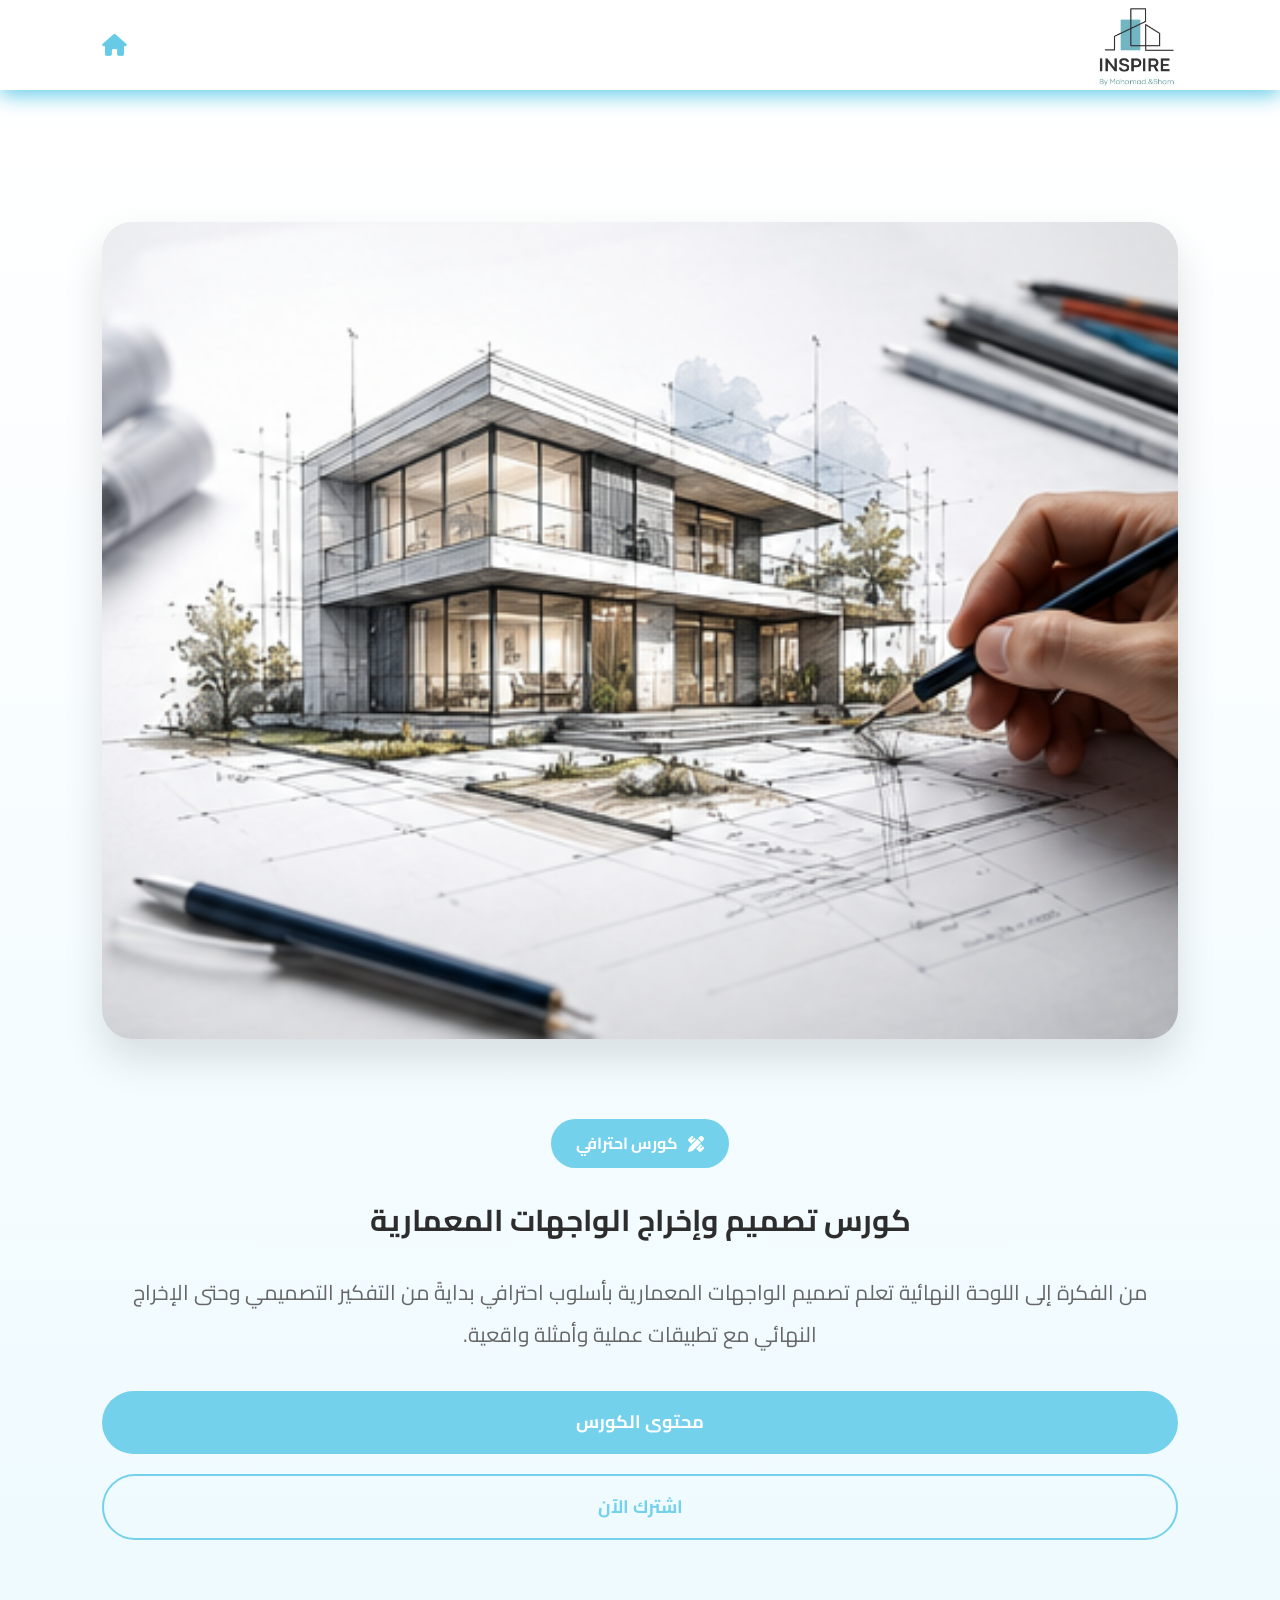
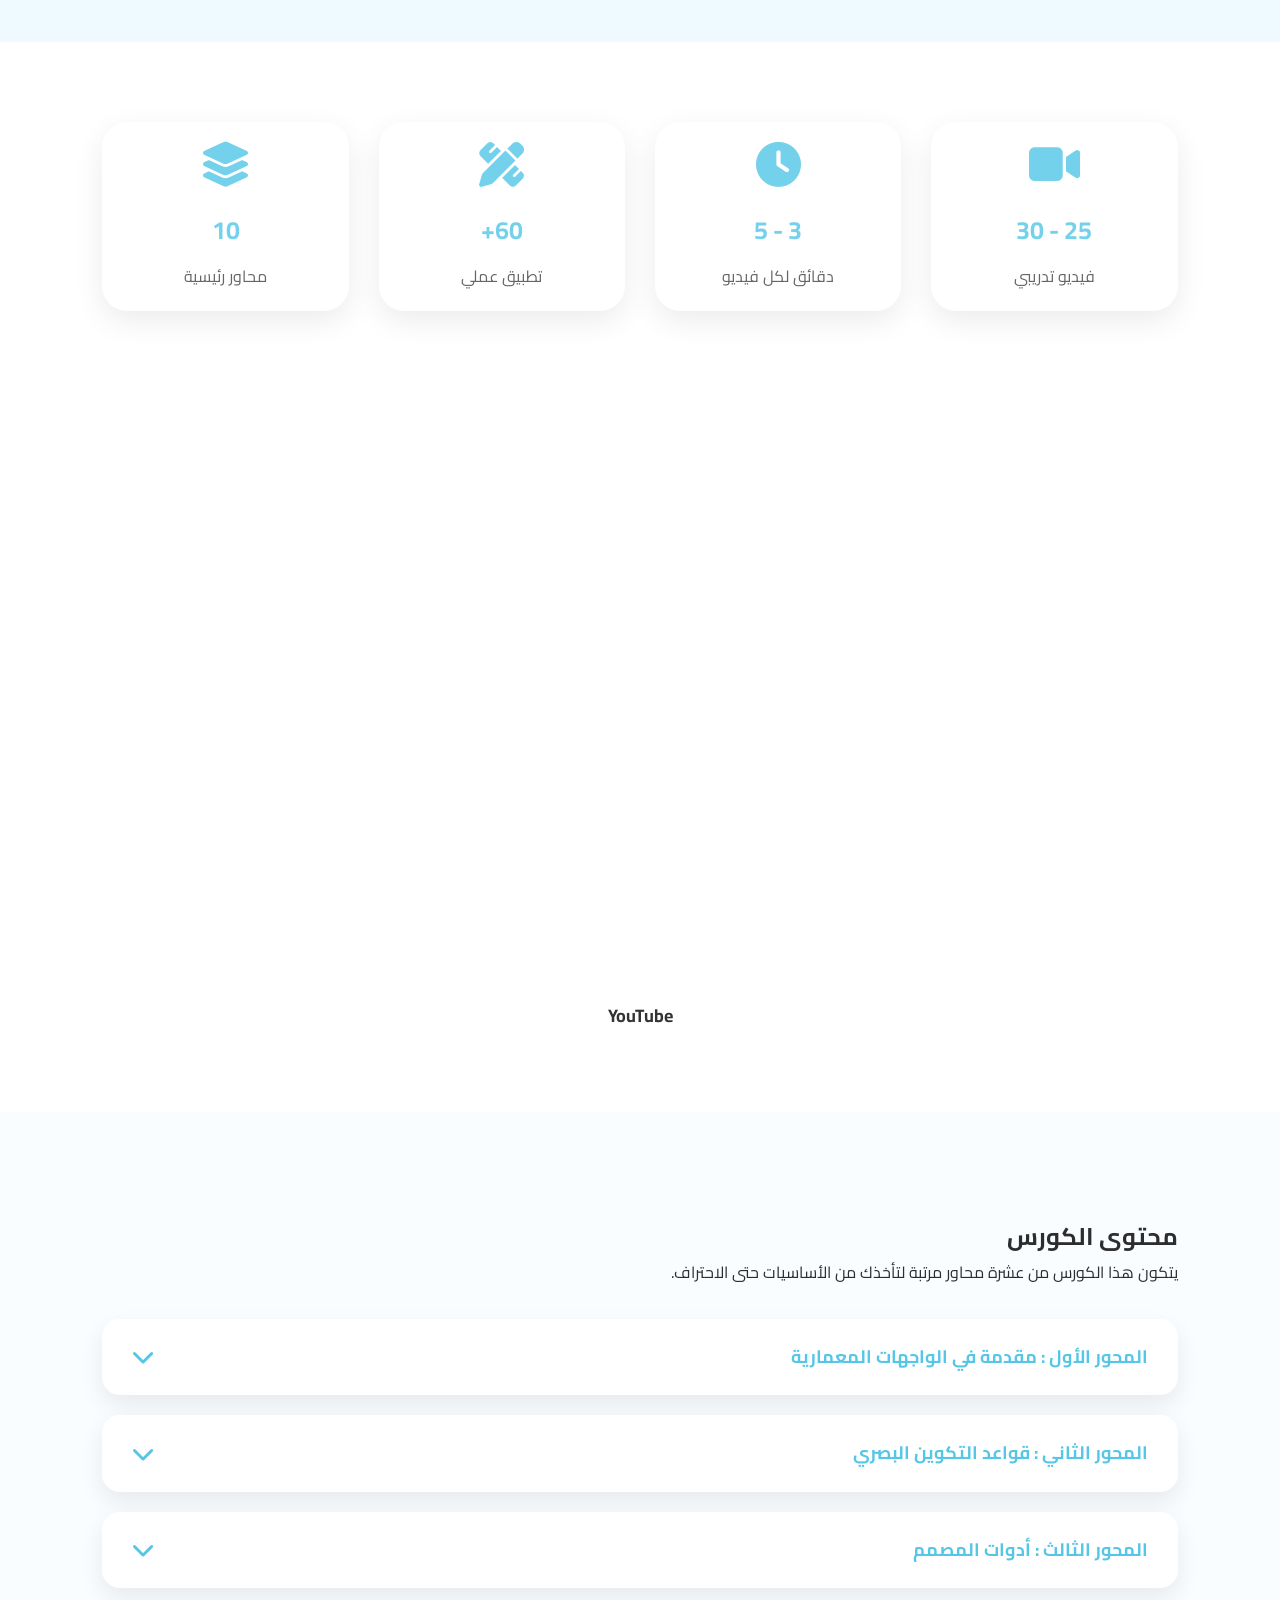
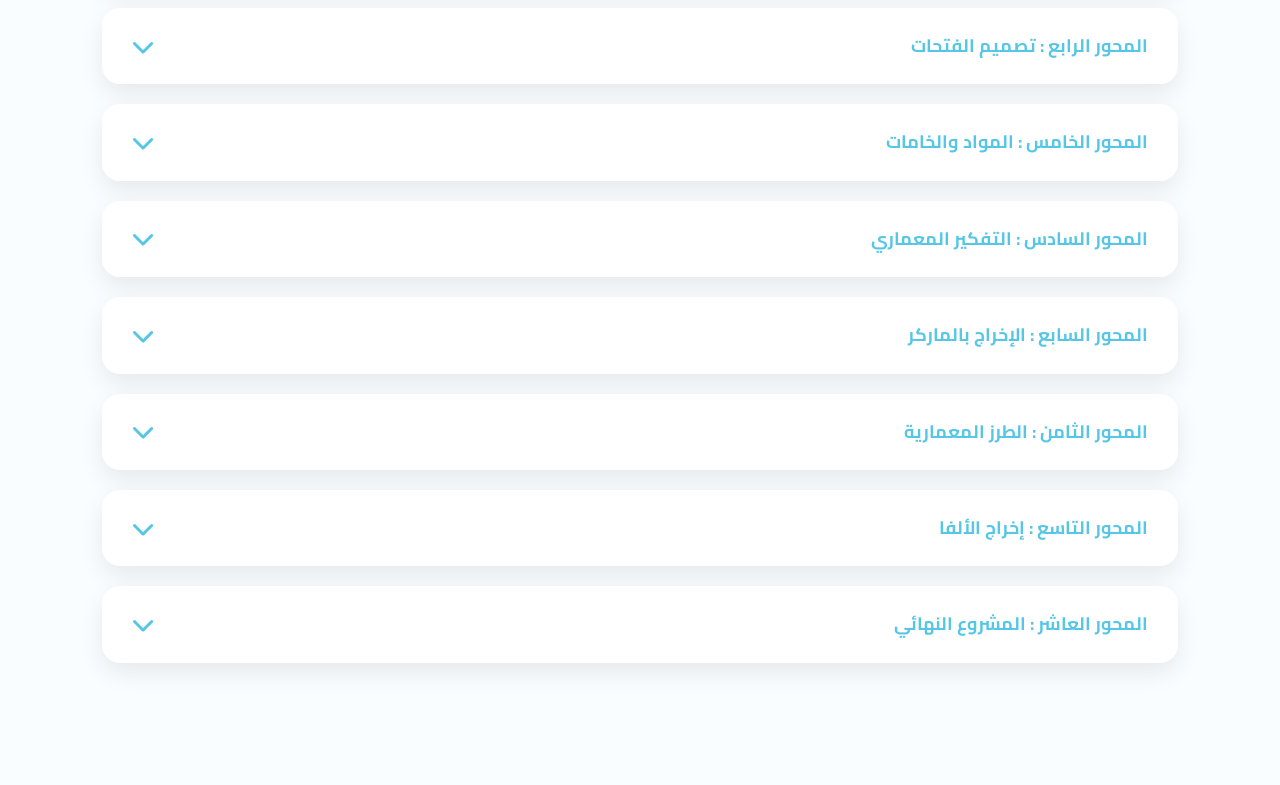
==== course1.html @ a06fe161 "Add files via upload" ====
<!doctype html>
<html lang="ar" dir="rtl">
  <head>
    <meta charset="UTF-8" />
    <meta name="viewport" content="width=device-width, initial-scale=1.0" />

    <title>تصميم واخراج الواجهات المعمارية</title>

    <link rel="preconnect" href="https://fonts.googleapis.com" />

    <link rel="preconnect" href="https://fonts.gstatic.com" crossorigin />

    <link
      href="https://fonts.googleapis.com/css2?family=Cairo:wght@300;400;500;600;700;800&display=swap"
      rel="stylesheet"
    />

    <link rel="stylesheet" href="course1.css" />

    <link
      rel="stylesheet"
      href="https://cdnjs.cloudflare.com/ajax/libs/font-awesome/6.6.0/css/all.min.css"
    />
  </head>
  <body>
    <!-- ================= NAVBAR ================= -->
    <nav id="navbar">
      <div class="logo">
        <img src="images/logo.jpeg" alt="INSPIRE" />
      </div>

      <div class="p-logo">
        <p>تصميم واخراج الواجهات المعمارية</p>
      </div>
      <div>
        <a href="index.html" class="back-button">
          <i class="fas fa-house"></i>
        </a>
      </div>
    </nav>

    <section class="hero-course">
      <div class="hero-text">
        <span class="course-tag">
          <i class="fas fa-pencil-ruler"></i>
          كورس احترافي
        </span>

        <h1>كورس تصميم وإخراج الواجهات المعمارية</h1>

        <p>
          من الفكرة إلى اللوحة النهائية تعلم تصميم الواجهات المعمارية بأسلوب
          احترافي بدايةً من التفكير التصميمي وحتى الإخراج النهائي مع تطبيقات
          عملية وأمثلة واقعية.
        </p>

        <div class="course-buttons">
          <a href="#content" class="btn1"> محتوى الكورس </a>

          <a href="subscription.html" class="btn2"> اشترك الآن </a>
        </div>
      </div>

      <div class="hero-image">
        <img src="images/course1.jpg" />
      </div>
    </section>

    <section class="course-info">
      <div class="box">
        <i class="fas fa-video"></i>

        <h3>25 - 30</h3>

        <p>فيديو تدريبي</p>
      </div>

      <div class="box">
        <i class="fas fa-clock"></i>

        <h3>3 - 5</h3>

        <p>دقائق لكل فيديو</p>
      </div>

      <div class="box">
        <i class="fas fa-pencil-ruler"></i>

        <h3>60+</h3>

        <p>تطبيق عملي</p>
      </div>

      <div class="box">
        <i class="fas fa-layer-group"></i>

        <h3>10</h3>

        <p>محاور رئيسية</p>
      </div>
    </section>

    <section class="course-video">
      <iframe
        id="video"
        src="https://www.youtube.com/embed/UDGGv5m_Vdw?si=7W9A1-lksFcb9Y6l"
        title="YouTube video player"
        frameborder="0"
        allow="
          accelerometer;
          autoplay;
          clipboard-write;
          encrypted-media;
          gyroscope;
          picture-in-picture;
          web-share;
        "
        referrerpolicy="strict-origin-when-cross-origin"
        allowfullscreen
      ></iframe>
      <span>YouTube</span>
    </section>

    <section id="content">
      <div class="section-title">
        <h2>محتوى الكورس</h2>
        <p>
          يتكون هذا الكورس من عشرة محاور مرتبة لتأخذك من الأساسيات حتى الاحتراف.
        </p>
      </div>

      <!-- المحور الأول -->
      <div class="accordion-item">
        <div class="accordion-header">
          <span>المحور الأول : مقدمة في الواجهات المعمارية</span>
          <i class="fas fa-chevron-down"></i>
        </div>

        <div class="accordion-content">
          <p>
            في هذا المحور نبني الأساس الفكري لفهم الواجهة المعمارية، ونتعلم كيف
            نقرأها ونحللها قبل البدء بتصميمها، ونكتشف العلاقة بين الشكل الخارجي
            والفراغات الداخلية.
          </p>

          <ul>
            <li>ما هي الواجهات المعمارية؟</li>
            <li>العلاقة بين المخطط والواجهة.</li>
            <li>مفهوم الكتلة والفراغ.</li>
          </ul>
        </div>
      </div>

      <!-- المحور الثاني -->

      <div class="accordion-item">
        <div class="accordion-header">
          <span>المحور الثاني : قواعد التكوين البصري</span>

          <i class="fas fa-chevron-down"></i>
        </div>

        <div class="accordion-content">
          <p>
            نتعرف في هذا المحور على المبادئ التي يعتمد عليها المصمم لتحقيق
            واجهات متوازنة ومريحة بصرياً، وكيفية توظيف هذه القواعد في تكوين
            واجهات ناجحة.
          </p>

          <ul>
            <li>التوازن والتماثل واللاتماثل.</li>

            <li>الإيقاع والتناسب والمقياس الإنساني.</li>

            <li>الوحدة والتباين ونقطة التأثير.</li>
          </ul>
        </div>
      </div>

      <!-- المحور الثالث -->

      <div class="accordion-item">
        <div class="accordion-header">
          <span>المحور الثالث : أدوات المصمم</span>

          <i class="fas fa-chevron-down"></i>
        </div>

        <div class="accordion-content">
          <p>
            يركز هذا المحور على العناصر البصرية التي يستخدمها المعماري في تشكيل
            الواجهة وكيفية توظيفها لإنتاج تكوينات معمارية واضحة ومميزة.
          </p>

          <ul>
            <li>الخطوط الأفقية.</li>

            <li>الخطوط الشاقولية.</li>

            <li>الخطوط المائلة.</li>

            <li>الأشكال الهندسية.</li>

            <li>الشبكة والتكرار.</li>

            <li>التجميع والتدرج.</li>
          </ul>
        </div>
      </div>

      <!-- المحور الرابع -->

      <div class="accordion-item">
        <div class="accordion-header">
          <span>المحور الرابع : تصميم الفتحات</span>

          <i class="fas fa-chevron-down"></i>
        </div>

        <div class="accordion-content">
          <p>
            يتناول هذا المحور أهم قواعد تصميم الفتحات ودورها في تحقيق الوظيفة
            والجمال معاً، وكيف تصبح النوافذ والشرفات والعناصر البارزة جزءاً
            أساسياً من هوية الواجهة.
          </p>

          <ul>
            <li>قواعد تصميم النوافذ.</li>

            <li>النوافذ كعنصر تصميمي.</li>

            <li>الشرفات.</li>

            <li>الزوايا المعمارية.</li>
          </ul>
        </div>
      </div>

      <!-- المحور الخامس -->

      <div class="accordion-item">
        <div class="accordion-header">
          <span>المحور الخامس : المواد والخامات</span>

          <i class="fas fa-chevron-down"></i>
        </div>

        <div class="accordion-content">
          <p>
            نتعرف في هذا المحور على أشهر المواد المستخدمة في تصميم الواجهات،
            وخصائص كل مادة، وكيفية دمجها بطريقة تحقق الانسجام وتمنح المبنى
            شخصيته الخاصة.
          </p>

          <ul>
            <li>الحجر.</li>

            <li>الزجاج.</li>

            <li>الخرسانة.</li>

            <li>الخشب.</li>

            <li>المعدن.</li>

            <li>دمج المواد.</li>
          </ul>
        </div>
      </div>

      <!-- المحور السادس -->

      <div class="accordion-item">
        <div class="accordion-header">
          <span>المحور السادس : التفكير المعماري</span>

          <i class="fas fa-chevron-down"></i>
        </div>

        <div class="accordion-content">
          <p>
            يركز هذا المحور على آلية توليد الفكرة التصميمية، وكيف تتحول الفكرة
            إلى واجهة تعبر عن وظيفة المبنى وسياقه الثقافي والبيئي، بدلاً من أن
            تكون مجرد تكوين جمالي.
          </p>

          <ul>
            <li>كيف نبدأ فكرة الواجهة؟</li>

            <li>استخراج الواجهة من الوظيفة.</li>

            <li>استخراج الواجهة من الثقافة المحلية.</li>
          </ul>
        </div>
      </div>

      <!-- المحور السابع -->

      <div class="accordion-item">
        <div class="accordion-header">
          <span>المحور السابع : الإخراج بالماركر</span>

          <i class="fas fa-chevron-down"></i>
        </div>

        <div class="accordion-content">
          <ul>
            <li>التعرف على تقنيات إخراج الواجهات بالماركر.</li>
          </ul>
        </div>
      </div>

      <!-- المحور الثامن -->

      <div class="accordion-item">
        <div class="accordion-header">
          <span>المحور الثامن : الطرز المعمارية</span>

          <i class="fas fa-chevron-down"></i>
        </div>

        <div class="accordion-content">
          <ul>
            <li>التعرف على جميع الطرز المعمارية بالإخراج.</li>
          </ul>
        </div>
      </div>

      <!-- المحور التاسع -->

      <div class="accordion-item">
        <div class="accordion-header">
          <span>المحور التاسع : إخراج الألفا</span>

          <i class="fas fa-chevron-down"></i>
        </div>

        <div class="accordion-content">
          <ul>
            <li>شرح مفصل مع أمثلة عن أهم طرازين معماريين لإخراج الألفا.</li>
          </ul>
        </div>
      </div>

      <!-- المحور العاشر -->

      <div class="accordion-item">
        <div class="accordion-header">
          <span>المحور العاشر : المشروع النهائي</span>

          <i class="fas fa-chevron-down"></i>
        </div>

        <div class="accordion-content">
          <ul>
            <li>تطبيق إخراج الطرازين على واجهتين من تصميم الطالب.</li>
          </ul>
        </div>
      </div>
    </section>
    <script src="course1.js"></script>
  </body>
</html>
---- course1.css ----
/* ===========================
   GENERAL
=========================== */
html,
body {
  width: 100%;
}

* {
  margin: 0;
  padding: 0;
  box-sizing: border-box;
  font-family: "Cairo", sans-serif;
  scroll-behavior: smooth;
}

body {
  background: #ffffff;
  color: #2d2d2d;
  overflow-x: hidden;
  line-height: 1.8;
}

img {
  max-width: 100%;
  display: block;
}

a {
  text-decoration: none;
}

/* ===========================
   NAVBAR
=========================== */

nav {
  position: fixed;
  top: 0;
  right: 0;
  left: 0;
  display: flex;
  justify-content: space-between;
  align-items: center;
  height: 90px;
  padding: 0 8%;
  background: #fff;
  z-index: 9999;
  box-shadow: 0 5px 20px #62cbe8;
  transition: 0.4s;
  box-sizing: border-box;
}

nav.scrolled {
  height: 80px;
  box-shadow: 0 8px 25px rgba(0, 0, 0, 0.12);
}

.logo img {
  height: 85px;
  transition: 0.4s;
}

nav.scrolled .logo img {
  height: 80px;
}

.back-button {
  display: flex;
  align-items: center;
  gap: 10px;
  color: #67cbe8;
  font-size: 18px;
  font-weight: 700;
  transition: 0.3s;
}

.back-button i {
  font-size: 22px;
}

.back-button:hover {
  color: #42b9df;
  transform: translateX(5px);
}

.p-logo p {
  text-align: left;
  font-size: 25px;
  font-weight: 600;
  color: #73b5c3;
}

.hero-course {
  margin-top: 120px;
  display: flex;
  justify-content: space-between;
  align-items: center;
  gap: 80px;
  padding: 80px 8%;
  background: linear-gradient(to bottom, #ffffff, #eefaff);
}

.hero-text {
  flex: 1;
}

.hero-text h1 {
  font-size: 55px;
  margin: 25px 0;
  color: #2d2d2d;
}

.hero-text p {
  font-size: 21px;
  color: #666;
  line-height: 2;
}

.hero-image {
  flex: 1;
}

.hero-image img {
  width: 100%;
  border-radius: 30px;
  box-shadow: 0 20px 40px rgba(0, 0, 0, 0.12);
}

.course-tag {
  background: #73d1eb;
  padding: 10px 25px;
  border-radius: 40px;
  color: white;
  font-weight: bold;
  display: inline-flex;
  gap: 10px;
  align-items: center;
}

.course-buttons {
  margin-top: 35px;
  display: flex;
  gap: 20px;
}

.btn1,
.btn2 {
  padding: 15px 35px;
  border-radius: 40px;
  font-size: 18px;
  font-weight: bold;
  transition: 0.3s;
}

.btn1 {
  background: #73d1eb;
  color: white;
}

.btn2 {
  border: 2px solid #73d1eb;
  color: #73d1eb;
}

.btn1:hover,
.btn2:hover {
  transform: translateY(-5px);
}

.course-info {
  display: grid;
  grid-template-columns: repeat(auto-fit, minmax(220px, 1fr));
  gap: 30px;
  padding: 80px 8%;
}

.box {
  background: white;
  padding: 40px;
  text-align: center;
  border-radius: 25px;
  box-shadow: 0 10px 30px rgba(0, 0, 0, 0.08);
  transition: 0.4s;
}

.box:hover {
  transform: translateY(-10px);
}

.box i {
  font-size: 45px;
  color: #73d1eb;
  margin-bottom: 20px;
}

.box h3 {
  font-size: 40px;
  color: #73d1eb;
}

.box p {
  margin-top: 10px;
  color: #666;
}

.section-title {
  margin-bottom: 2rem;
}

#content {
  padding: 100px 8%;
  background: #f9fdff;
}

.accordion-item {
  background: white;
  margin-bottom: 20px;
  border-radius: 18px;
  overflow: hidden;
  box-shadow: 0 10px 25px rgba(0, 0, 0, 0.08);
}

.accordion-header {
  padding: 22px 30px;
  cursor: pointer;
  display: flex;
  justify-content: space-between;
  align-items: center;
  font-size: 23px;
  font-weight: 700;
  color: #56c6e7;
  transition: 0.3s;
}

.accordion-header:hover {
  background: #eefaff;
}

.accordion-header i {
  transition: 0.4s;
}

.accordion-item.active .accordion-header i {
  transform: rotate(180deg);
}

.accordion-content {
  max-height: 0;
  overflow: hidden;
  transition: max-height 0.5s ease;
  padding: 0 30px;
}

.accordion-content p {
  margin-top: 25px;
  color: #666;
  line-height: 2;
  font-size: 18px;
}

.accordion-content ul {
  padding: 20px;
}

.accordion-content li {
  margin-bottom: 15px;
  font-size: 18px;
  color: #444;
}

.hero-image img {
  animation: floatImage 5s ease-in-out infinite;
}

@keyframes floatImage {
  0% {
    transform: translateY(0);
  }

  50% {
    transform: translateY(-18px);
  }

  100% {
    transform: translateY(0);
  }
}

.hero-course,
.hero-text,
.hero-image,
.box,
.accordion-item {
  transition: all 0.8s ease;
}

.box:hover {
  transform: translateY(-12px);
}

.accordion-item {
  transition: 0.4s;
}

.accordion-item:hover {
  box-shadow: 0 15px 35px rgba(103, 203, 232, 0.2);
}

.course-video {
  width: 100%;
  padding: 80px 8%;
}

#video {
  width: 100%;
  height: 500px;
  border-radius: 20px;
  margin-bottom: 20px;
}

.course-video span {
  font-size: 22px;
  color: #333;
  font-weight: 700;
  display: block;
  text-align: center;
}

/*==============================
    SCROLLBAR
==============================*/

::-webkit-scrollbar {
  width: 5px;
}

::-webkit-scrollbar-track {
  background: #eef9fd;
}

::-webkit-scrollbar-thumb {
  background: #67cbe8;
  border-radius: 20px;
}

::-webkit-scrollbar-thumb:hover {
  background: #42b9df;
}

@media (max-width: 1385px) {
  #content {
    padding: 8%;
  }

  .p-logo p {
    display: none;
  }

  .hero-course {
    flex-direction: column-reverse;
    text-align: center;
    padding: 8%;
  }

  .hero-image {
    width: 100%;
  }

  .hero-image img {
    width: 100%;
  }

  .hero-text h1 {
    font-size: 30px;
  }

  .course-buttons {
    display: flex;
    flex-direction: column;
  }

  .box {
    padding: 20px;
  }

  .box h3 {
    font-size: 25px;
  }

  .accordion-header {
    gap: 20px;
  }

  .accordion-header span {
    font-size: 18px;
  }

  .course-video span {
    font-size: 18px;
  }
}
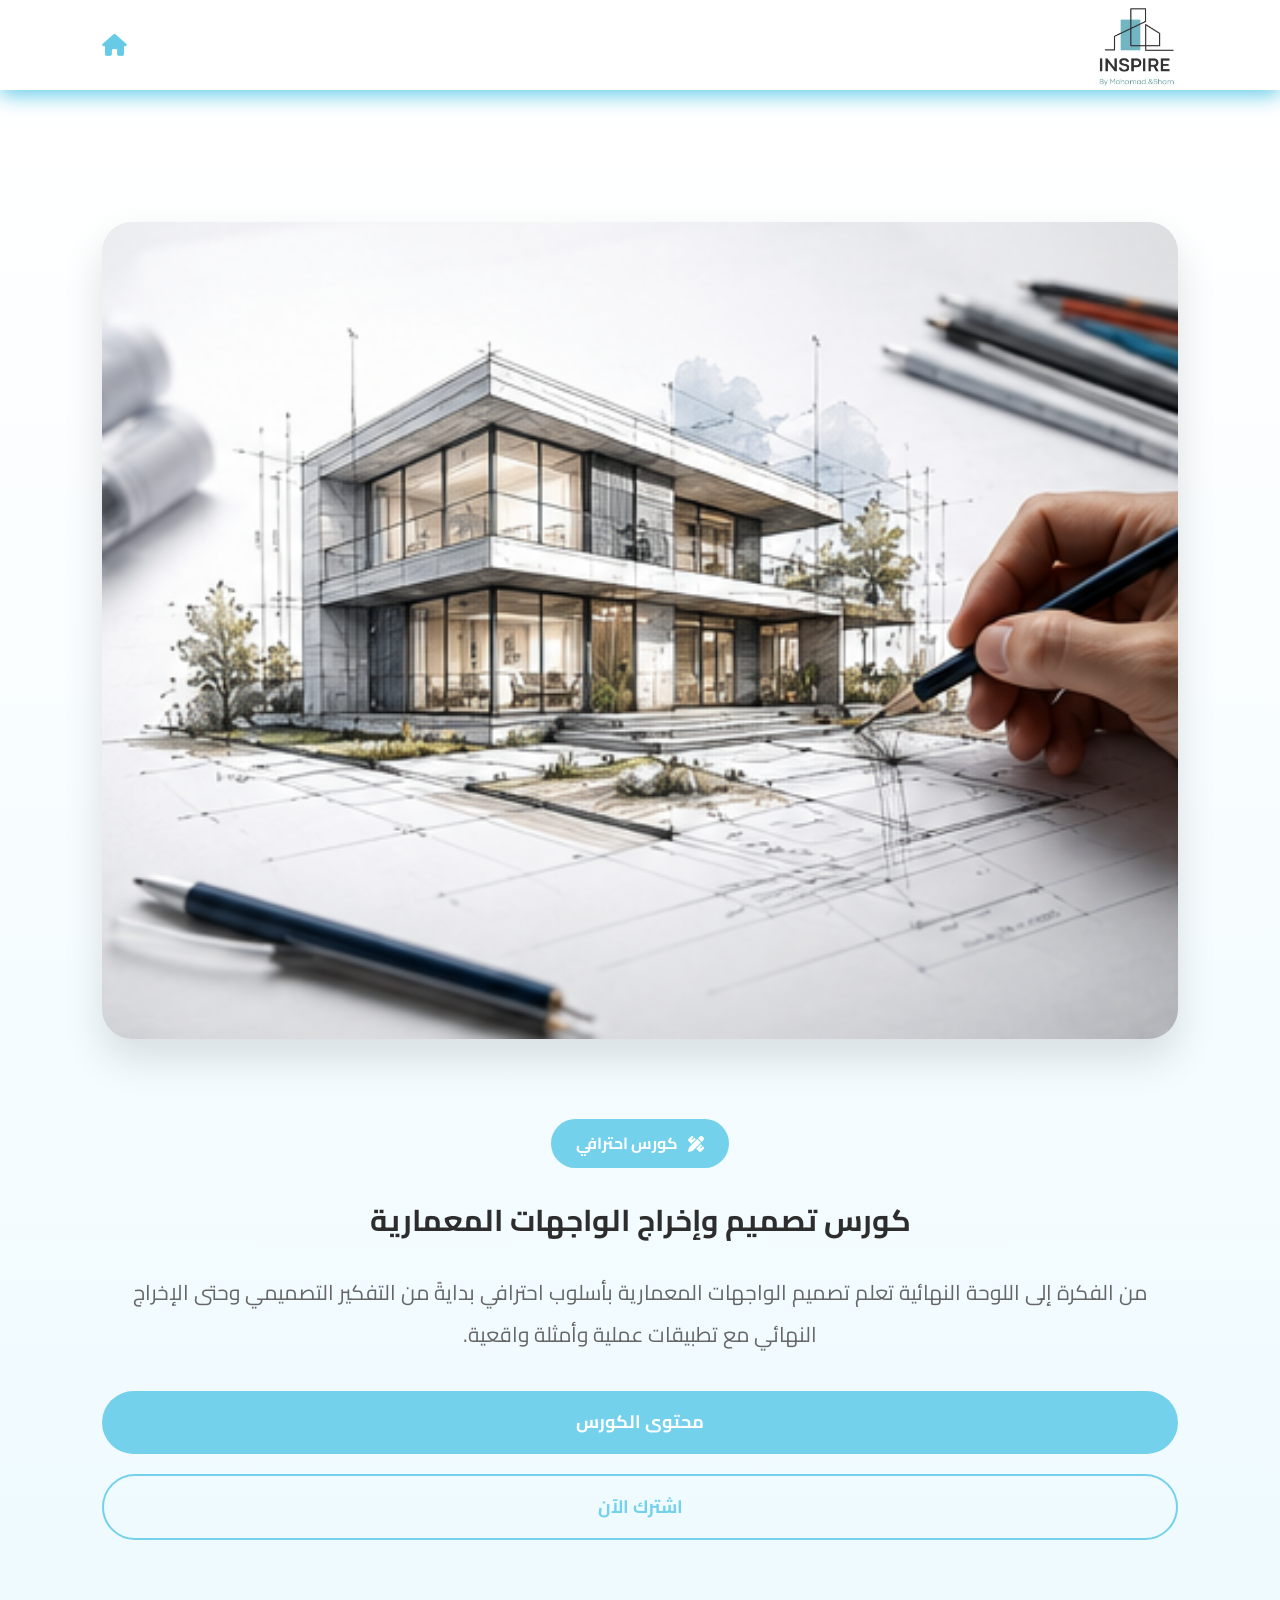
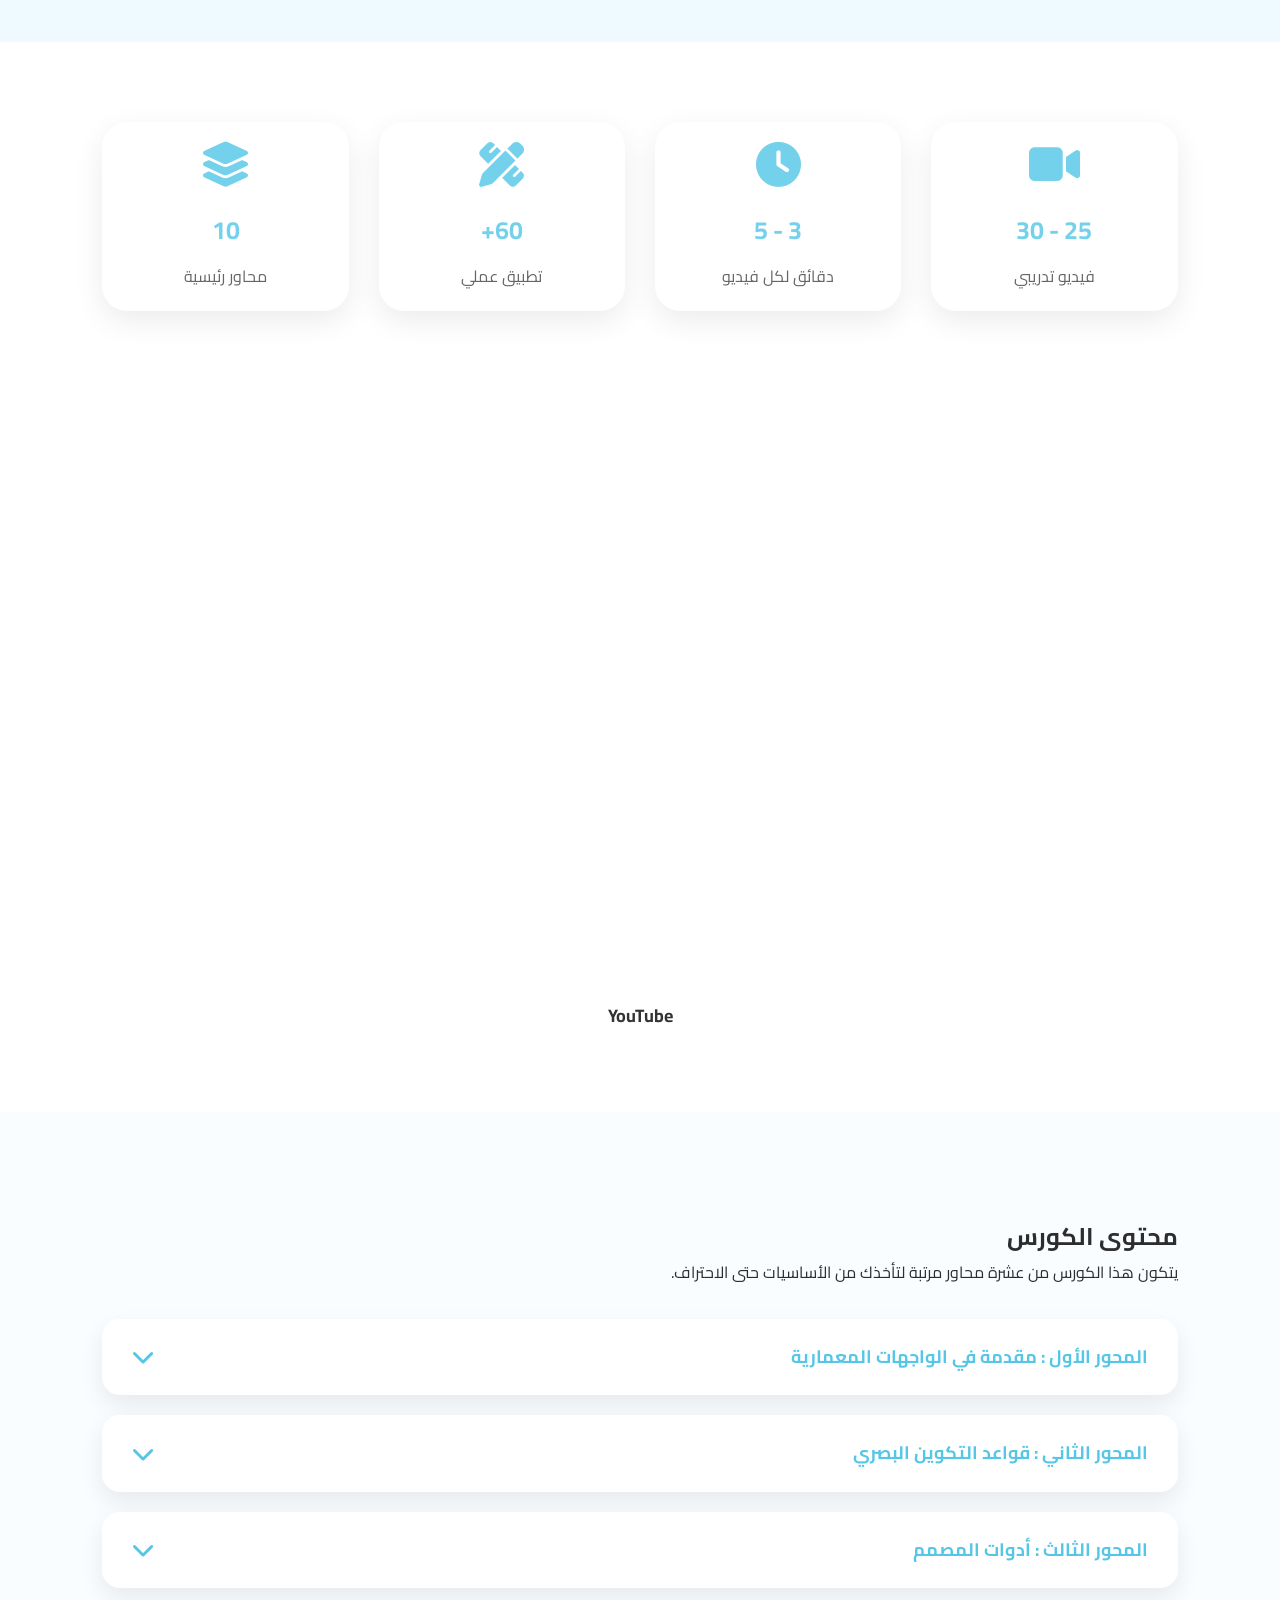
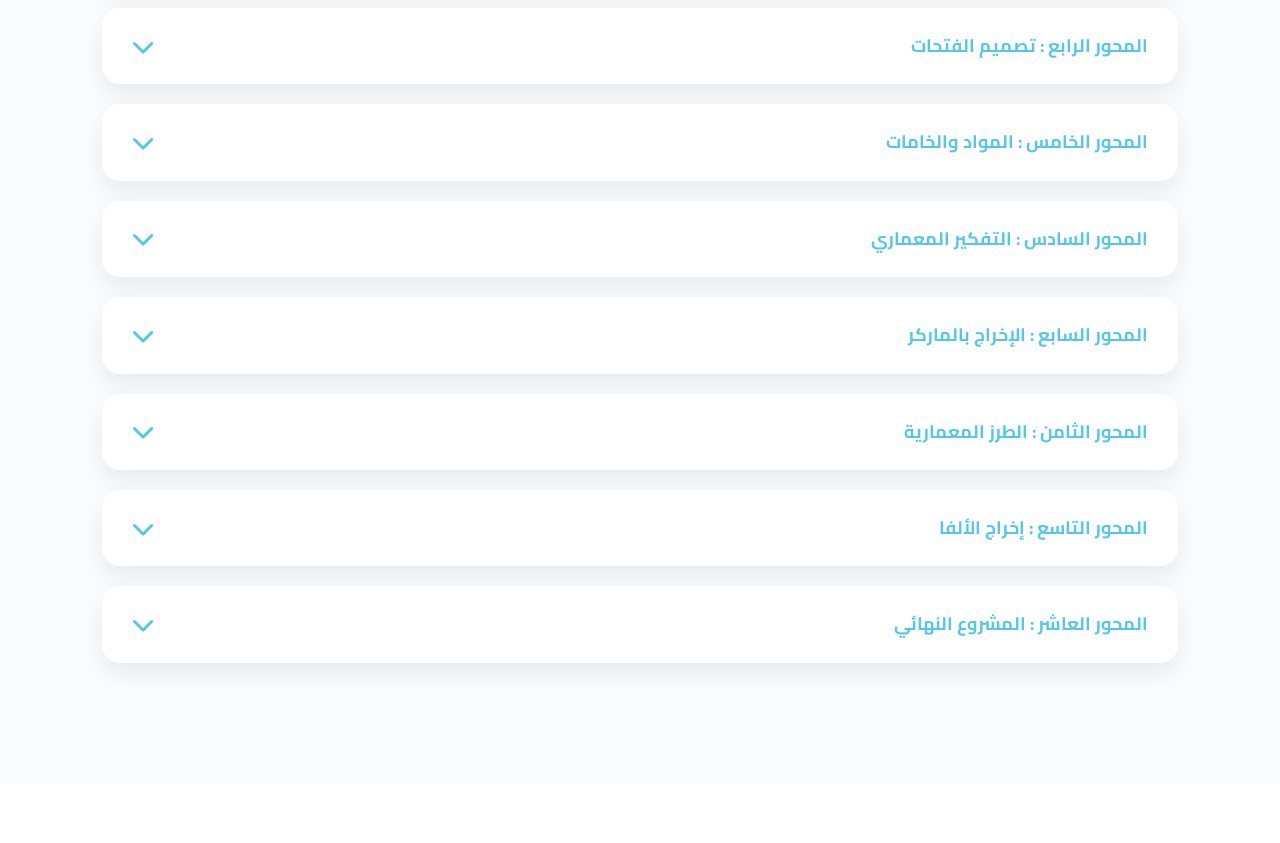
==== commit 9c06c180: "Add files via upload" ====
--- a/course1.html
+++ b/course1.html
@@ -358,6 +358,10 @@
         </div>
       </div>
     </section>
+    <section>
+      <br />
+      <br />
+    </section>
     <script src="course1.js"></script>
   </body>
 </html>
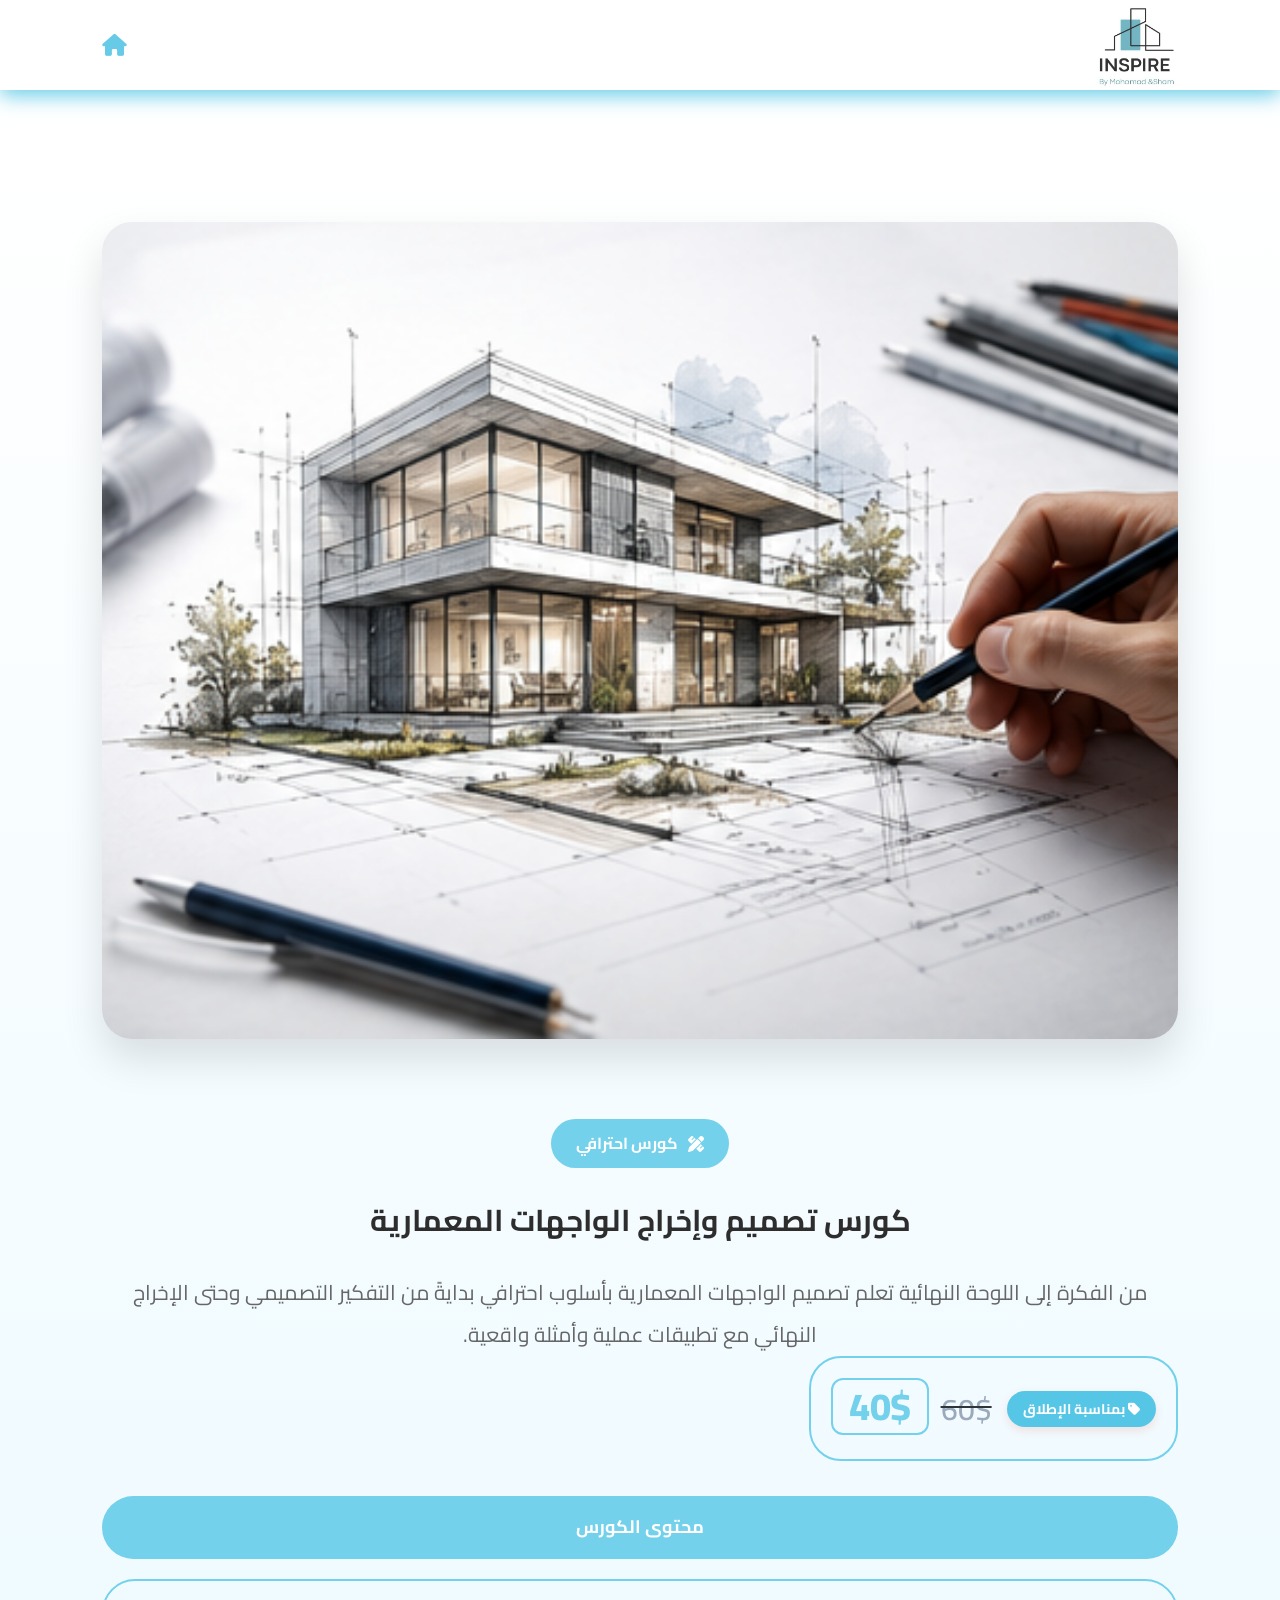
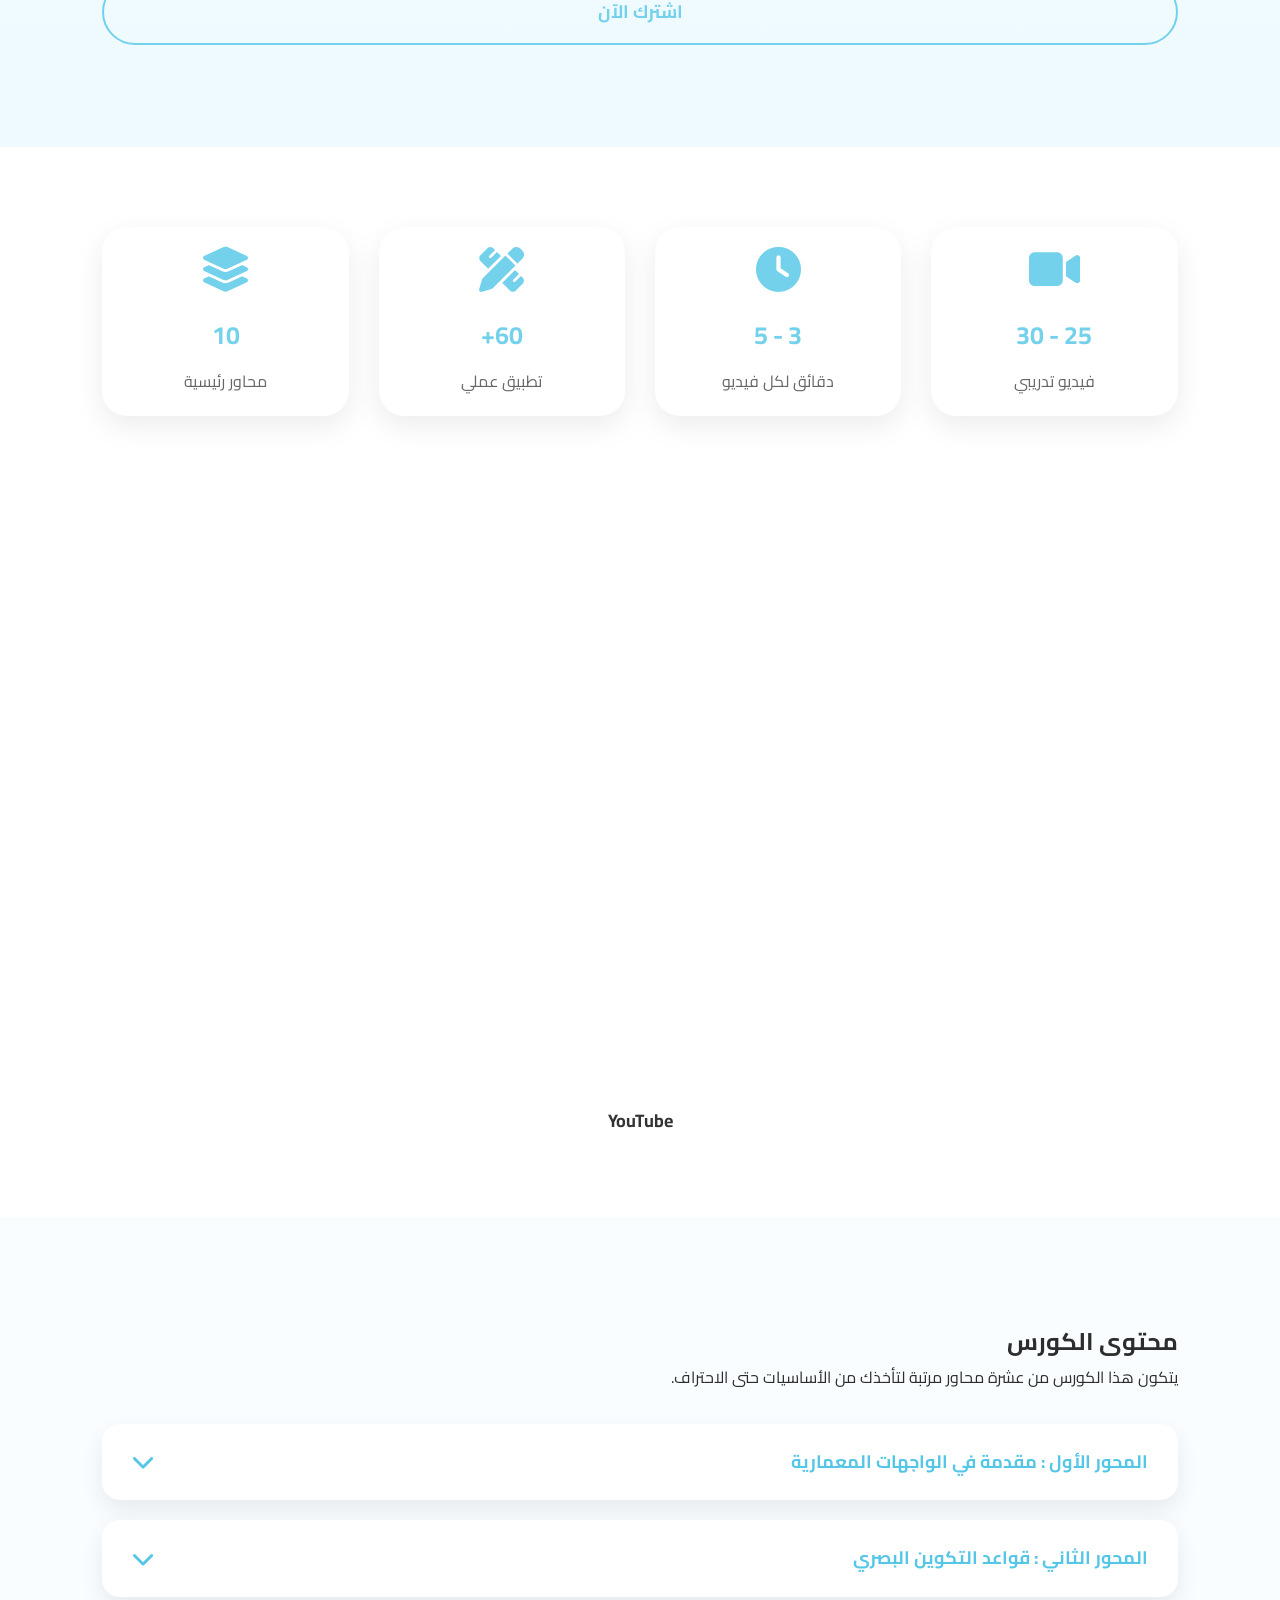
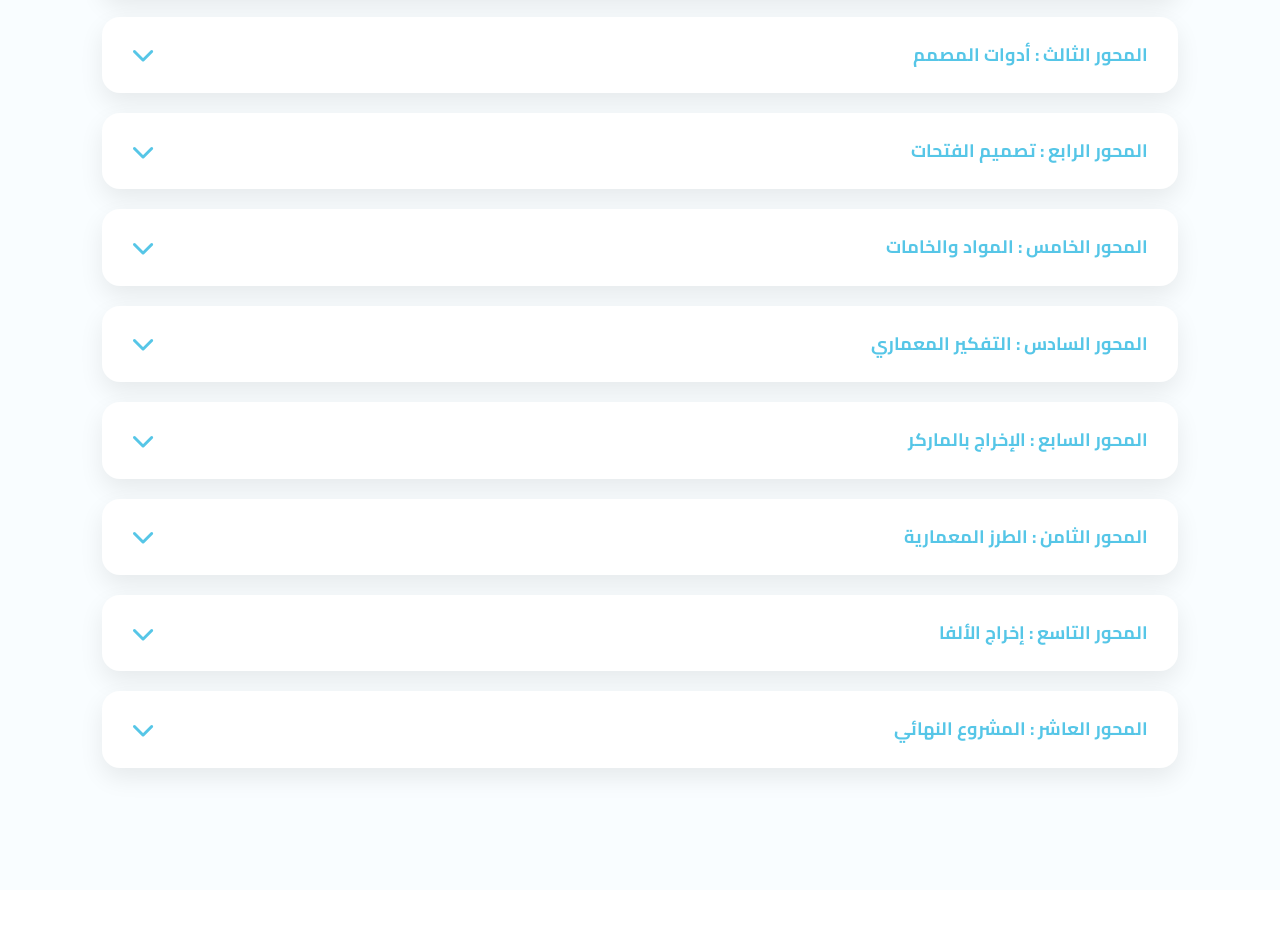
==== commit cb7c0536: "Add files via upload" ====
--- a/course1.html
+++ b/course1.html
@@ -52,6 +52,16 @@
           من الفكرة إلى اللوحة النهائية تعلم تصميم الواجهات المعمارية بأسلوب
           احترافي بدايةً من التفكير التصميمي وحتى الإخراج النهائي مع تطبيقات
           عملية وأمثلة واقعية.
+        </p>
+
+        <p class="price-box-p">
+          <span class="offer-tag-p"
+            ><i class="fas fa-tag"></i> بمناسبة الإطلاق</span
+          >
+          <span class="prices-group-p">
+            <span class="old-price-p">60$</span>
+            <span class="new-price-p">40$</span>
+          </span>
         </p>
 
         <div class="course-buttons">
--- a/course1.css
+++ b/course1.css
@@ -327,6 +327,60 @@
   text-align: center;
 }
 
+.price-box-p {
+  font-family: 'Cairo', 'Tahoma', sans-serif;
+  padding: 20px 20px;
+  width: fit-content;
+  display: flex;
+  align-items: center;
+  justify-content: center;
+  flex-wrap: wrap;
+  gap: 15px;
+  margin: 0;
+  direction: rtl;
+  border: 2px solid #73d1eb;
+  border-radius: 2rem;
+}
+
+.offer-tag-p {
+  background: #56c6e7;
+  color: #fff;
+  font-weight: 700;
+  font-size: 14px;
+  padding: 4px 16px;
+  border-radius: 50px;
+  white-space: nowrap;
+  box-shadow: 0 4px 10px rgba(231, 76, 60, 0.15);
+}
+
+.prices-group-p {
+  display: flex;
+  align-items: baseline;
+  gap: 12px;
+  flex-wrap: wrap;
+}
+
+.old-price-p {
+  font-size: 30px;
+  font-weight: 600;
+  color: #9aa9bb;
+  text-decoration: line-through;
+  text-decoration-color: #2d3538;
+  text-decoration-thickness: 2px;
+}
+
+.new-price-p {
+  font-size: 38px;
+  font-weight: 800;
+  color: #73d1eb;
+  padding: 0 16px;
+  border-radius: 12px;
+  border: 2px solid #73d1eb;
+  line-height: 1.4;
+  letter-spacing: -0.5px;
+}
+
+
 /*==============================
     SCROLLBAR
 ==============================*/
@@ -399,4 +453,4 @@
   .course-video span {
     font-size: 18px;
   }
-}
+}
